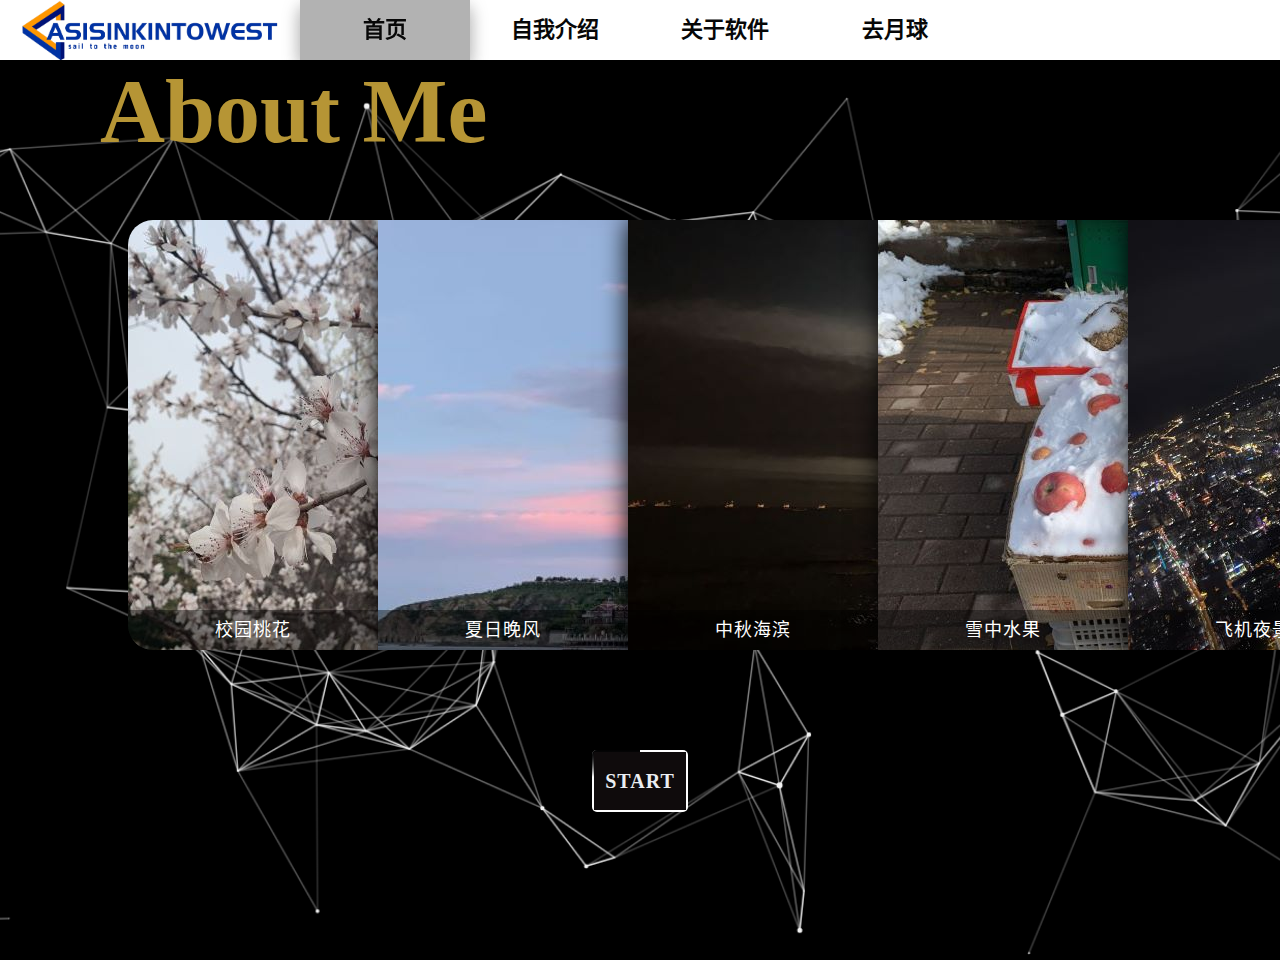
==== index.html @ 87cec789 "初始化个人主页仓库”" ====
<!DOCTYPE html>
<html lang="zh-CN">
<head>
    <meta charset="UTF-8">
    <meta http-equiv="X-UA-Compatible" content="IE=edge">
    <meta name="viewport" content="width=device-width, initial-scale=1.0">
    <title>首页</title>
    <link rel="stylesheet" href="style.css">
    <style>
        body {
            overflow-y:hidden;
        }
        .q1 {
            box-shadow: 0 8px 16px 0 rgba(0,0,0,0.2), 0 6px 20px 0 rgba(0,0,0,0.19);
            background-color: rgba(0,0,0,.3);
        }
    </style>
</head>
<body>
    <header>
        <div class="gui">
            <img src="pictures/p7.png" alt="">
                <div class="q4"><a href="Synx4.html">去月球</a></div>
                <div class="q3"><a href="SYnx2.html">关于软件</a></div>
                <div class="q2"><a href="Synx3.html">自我介绍</a></div>
                <div class="q1"><a href="index.html">首页</a> </div>
          
        </div>
    </header>

    
    <div class="inbox">
        <div class="title"><h2>About Me</h2></div>
        <ul class="show">
            <li>
                <img src="pictures/p1.jpg" alt="">
                <div class="shadow">校园桃花</div>
            </li>
            <li>
                <img src="pictures/p4.jpg" alt="">
                <div class="shadow">夏日晚风</div>
            </li>
            <li>
                <img src="pictures/p3.jpg" alt="">
                <div class="shadow">中秋海滨</div>
            </li>
            <li>
                <img src="pictures/p2.jpg" alt="">
                <div class="shadow">雪中水果</div>
            </li>
            <li>
                <img src="pictures/p5.jpg" alt="">
                <div class="shadow">飞机夜景</div>
            </li>
           </ul>
           <div class="entry">
            <div class="form">
                <a href="Synx3.html" target="_self">START</a>
            </div>
           </div>
    </div>
   
</body>
</html>
---- style.css ----
* {
    margin: 0;
    padding: 0;
    box-sizing: border-box;
    text-decoration: none;
}


li {
    list-style: none;
}

.title {
    width: 1000px;
    color:rgb(182,149,53);
    height: 60px;
    margin-left: 100px;
    font-size: 60px;
    font-weight: 800;
}

.inbox{
    margin-top: 60px;
    position:absolute;
    height: 100vh;
    overflow-y:auto;
    width:100%;
    z-index:-1;
    background-image: url('pictures/bg6_1.png');
    background-size:110% 150%;
    background-repeat:no-repeat;
    background-size: cover;
}

.show {
    width: 1300px;
    height: 430px;
    margin: 100px auto 100px 10vw;
    overflow: hidden;
    transition: all .3s;
    border-radius: 25px;
}

.show li{
    float:left;
    width:250px;
    height:430px;
    position: relative;
    box-shadow: 0 0 25px #000000;
    transition: all .3s;
}

.show li .shadow {
    position:absolute;
    left: 0;
    bottom: 0;
    font-size: 18px;
    letter-spacing: 1px;
    color: #fff;
    width: 100%;
    height: 40px;
    text-align: center;
    line-height: 40px;
    background-color: rgba(0,0,0,.4);
}

.show:hover li {
    width: 165px;
}

.show li:hover {
    width:640px;
}

.entry {
    position: relative;
    top: 0px;
    margin: 0 auto 60px auto;
    background-color: rgb(254, 254, 254);
    width: 96px;
    height: 62px;
    border-radius: 5px;
    overflow: hidden;
}

.entry a{
    text-decoration: none;
    display: block;
    text-align: center;
    height: 58px;
    line-height: 58px; 
    color:  rgb(235,238,242);
    font-size: 20px;
    font-weight: 800;
    letter-spacing: 1px;
}

.entry::before {
    content: ' ';
    position: absolute;
    top: -50%;
    left: -50%;
    width: 96px;
    height: 58px;
    background: linear-gradient(0deg,transparent,rgb(0, 0, 1),
    rgb(0,0,1));
    transform-origin: bottom right;
    animation: animate 6s linear infinite;
}

.entry::after {
    content: ' ';
    position: absolute;
    top: -50%;
    left: -50%;
    width: 96px;
    height: 58px;
    background: linear-gradient(0deg,transparent,
    rgb(0,0,1),rgb(0,0,1));
    transform-origin: bottom right;
    animation: animate 6s linear infinite;
    animation-delay: -3s;
}

.form {
    position: absolute;
    inset: 2px;
    background: rgb(15,11,12);
    z-index: 10;
}
.form:hover{
    background-color: rgb(38, 37, 37);
}

@keyframes animate
{
    0%
    {
        transform: rotate(360deg);
    }
    100%
    {
        transform:rotate(0deg);
    }

}

header {
    height: 60px;
    background-color: #fff;
    width:10000px;
    position: fixed;
    top: 0;
}


.gui {
    margin: 0 auto;
    height: 60px;
    width: 980px;
    background-color: #fff;
    position: fixed;
    top: 0;

}

.gui  a{
    text-decoration: none;
    display: inline-block;
    text-align: center;
    height: 60px;
    width: 100%;;
    line-height: 60px;
    color:  rgb(7, 7, 7);
    font-size: 22px;
    font-weight: 800;
    transition: all .5s;
    background-color: transparent;

 
}

.gui a:hover {
    box-shadow: 1 8px 16px 0 rgba(0,0,0,0.2), 0 6px 20px 0 rgba(0,0,0,0.19);
   background-color: rgba(0,0,0,.3);
}

.gui a:active {
    background-color: rgb(39, 40, 44);
}

.gui img{
    display:inline-block;
    width: 300px;
}


.gui div {
    width: 170px;
    float: right;
    overflow: hidden;
}

.shell {
    height: 100vh;
    overflow-x: hidden;
    perspective:5px;
    margin-top: 60px;
}

.shell div{
    position: relative;
    display: flex;
    justify-content: center;
    align-items: center;
    font-style: 30px;
    letter-spacing: 3px;
}

.image {
    transform: translateZ(-1px) scale(1.6);
    background-size: cover;
    height: 100vh;
    z-index: -1;
 }

 .text {
    height: 40vh;
    background-color: #fff;
 } 
#headone{
    height:30vh;
}
 .text h1 {
    color: black;
 }

 .heading {
    z-index: -1;
    transform: translateY(-30vh) translateZ(2px);
    color: #fff;
    font-size: 30px;
    text-shadow: 5px 5px 10px rgba(0,0,0,.5);
 }

.sbox {
    height: 40vh;
}

.button {
    display: block;
    border-radius: 5px;
    background-color: black;
    border: none;
    color: #FFFFFF;
    text-align: center;
    font-size: 28px;
    font-weight: 700;
    letter-spacing: 1px;
    padding: 20px;
    width: 200px;
    transition: all 0.5s;
    cursor: pointer;
    margin-top: 10vh;
  }
  
  .button span {
    cursor: pointer;
    display: inline-block;
    position: relative;
    transition: 0.5s;
    color: rgb(182,149,53);
  }
  
  .button span:after {
    content: '»';
    position: absolute;
    opacity: 0;
    top: 0;
    right: -20px;
    transition: 0.5s;
  }
  
  .button:hover span {
    padding-right: 25px;
  }
  
  .button:hover span:after {
    opacity: 1;
    right: 0;
  }
 
 section {
    width: 100vw;
    height: 1000px;
    margin: 0 auto;
    overflow: hidden;
 }


 .bigleft{
    position: absolute;
 }

 .left {
    float: left;
    width: 30vmin;
    height: 30vmin;
    position: relative;
    top: 30vmin;
    left: 14vmax;
    overflow-x: hidden;
    overflow-y: auto;
 }

 .left::-webkit-scrollbar {
    display: none;
 }
 .left div{
    width: 30vmin;
    height: 30vmin;
 }

 .left .p1 {
    position:relative;
    left: -100px;
    background-image: url('pictures/h1.jpg');
    background-size:100% 100%;
    background-repeat:no-repeat;
    margin-left: 100px;
 }

 .left .p2 {
    background-image: url('pictures/h2.jpg');
    background-size:100% 100%;
    background-repeat:no-repeat;
 }

 .left .p3 {
    background-image: url('pictures/h3.jpg');
    background-size:100% 100%;
    background-repeat:no-repeat;
 }


 .right {
    float:left;
    width: 80vw;
    height: 100vh;
    position:absolute;
    top:60px;
    right: -28vw;
    overflow-y: auto;
 }
 .right::-webkit-scrollbar {
    display: none;
 }
 .right div{
    margin-top: 30px;
    background-color: rgba(255,255,255,.3);
    width: 50vw;
    min-height: 40vh;
    border-radius: 25px;
    box-shadow: 5px 5px 14px rgba(0,0,0,.5) ;
    backdrop-filter: blur(4px); 
 }
 

.doc h1 {
    color:rgb(182,149,53);
    font-size: 40px;
}

.zero p {
    text-align: center;
    line-height:40px;
}
.doc p {
    font-size: 23px;
    font-weight: 700;
}

.top {
    color:rgb(182,149,53);
    position: relative;
    left: 14vmax;
    top: 30vmin;
}

.down {
    color:rgb(182,149,53);
    position: relative;
    top: 65vmin;
    left: 14vmax;
}
.back {
    width:100%;
    height:100vh;
    overflow-y: auto;
}


.left_one {
    width: 270px;
    height: 400px;
    top: 90px;
    right: 20px;
    position: fixed;
    overflow: hidden;
}

.left_two {
    width: 600px;
    height: 300px;
    margin-top: 60vh;
    position: fixed;
    right: 10px;
}

.left_one .box {
    width: 250px;
    height: 350px;    
    top: 25px;
    background-image: url('pictures/ig1.jpg');
    background-size:100% 100%;
    background-repeat:no-repeat;
    color: rgb(216,120,58);
    text-align: center;
    line-height: 90px;
    font-size: 50px;
    font-weight: 800;
    position: absolute;
    transition: all .3s;
}

.left_one:hover {
    animation: onemove .2s infinite ;
}

@keyframes onemove{
    0%{
        font-size:30px;
        top: 110px;
        right:20px;
    }
    33%{
        right:60px;
        top: 110px;
    }
    66%{
        font-size:50px;
        right:60px;
        top:90px;
    }
    99%{
        right:20px;
        top:90px;
    }
}

@keyframes twomove{
    0%{
        font-size:30px;
        top: 110px;
        right:20px;
    }
    33%{
        right:60px;
        top: 110px;
    }
    66%{
        font-size:20px;
        right:60px;
        top:90px;
    }
    99%{
        right:20px;
        top:90px;
    }
}
.left_two .box {
    width: 560px;
    height: 240px;
    background-image: url('pictures/ig2.jpg');
    background-size:100% 100%;
    background-repeat:no-repeat;
}


.middle {
    width: 900px;
    height: 200vh;
    margin: 60px 350px 0px auto;
    font-size: 35px;
    color: rgb(216,120,58);
    text-decoration: none;
    overflow-x:hidden;
}
.middle::-webkit-scrollbar {
    display: none;
 }
.middle span {
    
    font-size: 10px;
    color:rgb(222, 231, 236)
}
.middle img {
    
    position: relative;
    top: 150vh;
    left: 36vw;
    width: 5%;
}

.middle img:hover{
    width:7%;
}
.right_one {
    width: 400px;
    height: 600px;
    top: 180px;
    position: fixed;
    left: 10px;
    transition: all .3s;
    animation: twomove .4s infinite;
}

.right_one input{
    color: red;
    margin-left:305px; 
    margin-top: 0px;
    line-height: 20px;
    font-size: 14px;
    font-weight: 700;
    border: 1px solid black;
    background-color: rgb(242, 244, 226);
}

.right_one input:hover{
    background-color: gray;
}

.right_one .box{
    width: 350px;
    height: 450px;
    margin-left: 10px;
    color: rgb(241, 160, 226);
    text-shadow: 2px 2px 4px red;
    background-image: linear-gradient(to right, red, green,yellow);
    overflow: hidden;
    text-align: center;
}

.right_one img {
    width: 350px;
    position: relative;
    left: 10px;
}
.left_one img{
    width: 250px;
}

.moon {
    margin: 0 auto;
    color:rgb(216,120,58);
    text-align: center;
    font-size: 30px;
    height: 100vh;
}
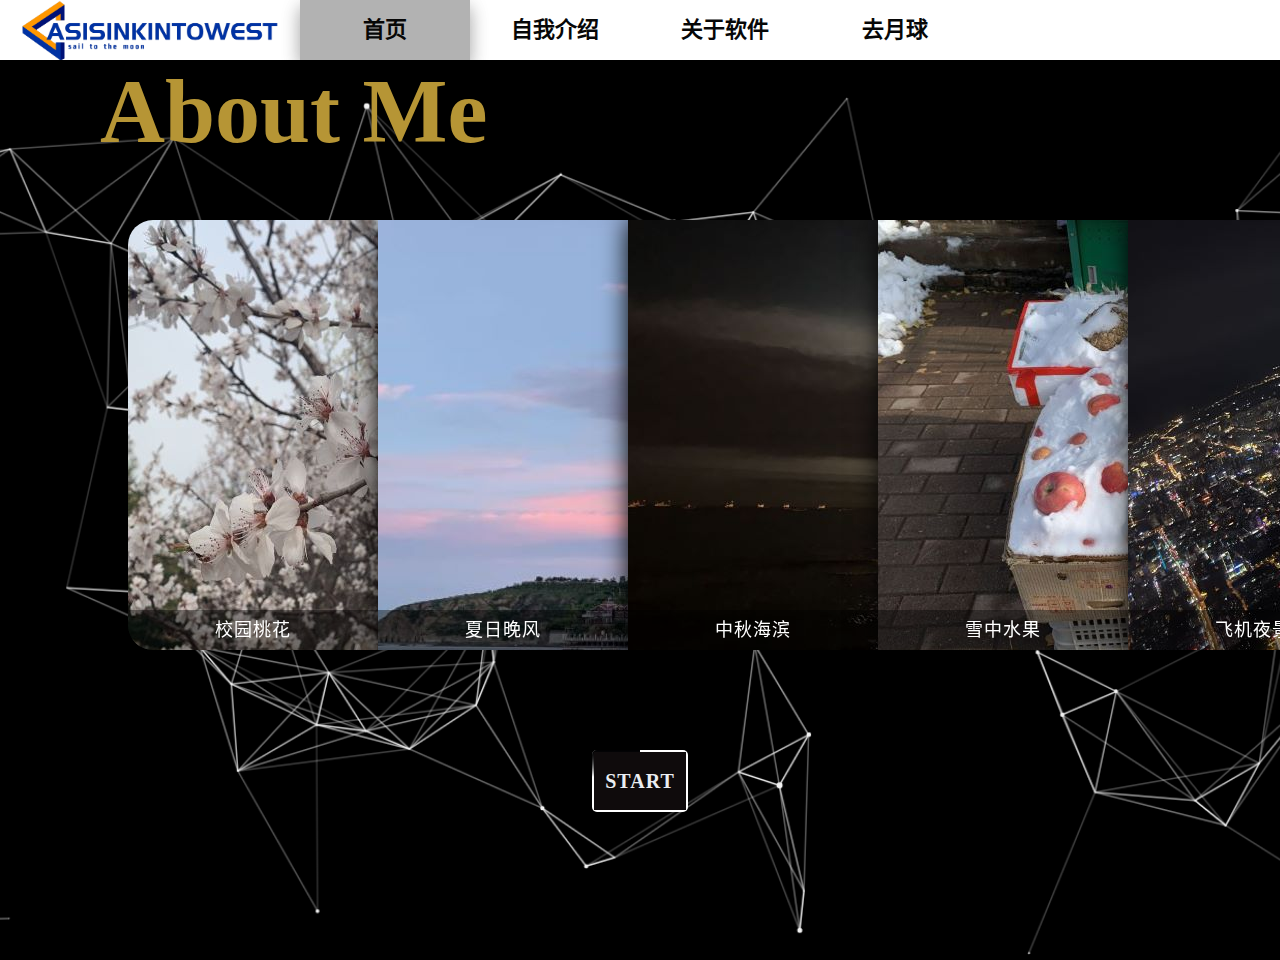
==== commit 62450dc5: "final submit" ====
--- a/index.html
+++ b/index.html
@@ -4,12 +4,13 @@
     <meta charset="UTF-8">
     <meta http-equiv="X-UA-Compatible" content="IE=edge">
     <meta name="viewport" content="width=device-width, initial-scale=1.0">
-    <title>首页</title>
+    <title>homepage</title>
     <link rel="stylesheet" href="style.css">
     <style>
         body {
             overflow-y:hidden;
         }
+
         .q1 {
             box-shadow: 0 8px 16px 0 rgba(0,0,0,0.2), 0 6px 20px 0 rgba(0,0,0,0.19);
             background-color: rgba(0,0,0,.3);
@@ -19,9 +20,9 @@
 <body>
     <header>
         <div class="gui">
-            <img src="pictures/p7.png" alt="">
+            <img src="pictures/p7_3.png" alt="">
                 <div class="q4"><a href="Synx4.html">去月球</a></div>
-                <div class="q3"><a href="SYnx2.html">关于软件</a></div>
+                <div class="q3"><a href="Synx2.html">关于软件</a></div>
                 <div class="q2"><a href="Synx3.html">自我介绍</a></div>
                 <div class="q1"><a href="index.html">首页</a> </div>
           
@@ -30,35 +31,37 @@
 
     
     <div class="inbox">
-        <div class="title"><h2>About Me</h2></div>
-        <ul class="show">
-            <li>
-                <img src="pictures/p1.jpg" alt="">
-                <div class="shadow">校园桃花</div>
-            </li>
-            <li>
-                <img src="pictures/p4.jpg" alt="">
-                <div class="shadow">夏日晚风</div>
-            </li>
-            <li>
-                <img src="pictures/p3.jpg" alt="">
-                <div class="shadow">中秋海滨</div>
-            </li>
-            <li>
-                <img src="pictures/p2.jpg" alt="">
-                <div class="shadow">雪中水果</div>
-            </li>
-            <li>
-                <img src="pictures/p5.jpg" alt="">
-                <div class="shadow">飞机夜景</div>
-            </li>
+        <div class="title">
+            <h2>About Me</h2>
+        </div>
+            <ul class="show">
+                <li>
+                    <img src="pictures/p1.jpg" alt="">
+                    <div class="shadow">校园桃花</div>
+                </li>
+                <li>
+                    <img src="pictures/p4.jpg" alt="">
+                    <div class="shadow">夏日晚风</div>
+                </li>
+                <li>
+                    <img src="pictures/p3.jpg" alt="">
+                    <div class="shadow">中秋海滨</div>
+                </li>
+                <li>
+                    <img src="pictures/p2.jpg" alt="">
+                    <div class="shadow">雪中水果</div>
+                </li>
+                <li>
+                    <img src="pictures/p5.jpg" alt="">
+                    <div class="shadow">飞机夜景</div>
+                </li>
            </ul>
-           <div class="entry">
+
+        <div class="entry">
             <div class="form">
                 <a href="Synx3.html" target="_self">START</a>
             </div>
-           </div>
-    </div>
-   
+        </div>
+    </div>  
 </body>
 </html>--- a/style.css
+++ b/style.css
@@ -10,22 +10,73 @@
     list-style: none;
 }
 
+header {
+    width:10000px;
+    height: 60px;
+    background-color: white;
+    position: fixed;
+    top: 0;
+}
+
+
+.gui {
+    width: 980px;
+    height: 60px;
+    background-color: #fff;
+    position: fixed;
+    top: 0;
+
+}
+
+.gui  a {
+    display: inline-block;
+    text-align: center;
+    height: 60px;
+    width: 100%;
+    line-height: 60px;
+    color:  rgb(7, 7, 7);
+    font-size: 22px;
+    font-weight: 800;
+    transition: all .5s;
+    background-color: transparent;
+}
+
+.gui a:hover {
+    box-shadow: 1 8px 16px 0 rgba(0,0,0,0.2), 0 6px 20px 0 rgba(0,0,0,0.19);
+   background-color: rgba(0,0,0,.3);
+}
+
+.gui a:active {
+    background-color: rgb(39, 40, 44);
+}
+
+.gui img {
+    display:inline-block;
+    width: 300px;
+}
+
+
+.gui div {
+    width: 170px;
+    float: right;
+  
+}
+
 .title {
     width: 1000px;
+    height: 60px;
     color:rgb(182,149,53);
-    height: 60px;
     margin-left: 100px;
     font-size: 60px;
     font-weight: 800;
 }
 
-.inbox{
+.inbox {
+    width:100%;
+    height: 100vh;
     margin-top: 60px;
     position:absolute;
-    height: 100vh;
     overflow-y:auto;
-    width:100%;
-    z-index:-1;
     background-image: url('pictures/bg6_1.png');
     background-size:110% 150%;
     background-repeat:no-repeat;
@@ -41,7 +92,7 @@
     border-radius: 25px;
 }
 
-.show li{
+.show li {
     float:left;
     width:250px;
     height:430px;
@@ -51,14 +102,14 @@
 }
 
 .show li .shadow {
+    width: 100%;
+    height: 40px;
     position:absolute;
     left: 0;
     bottom: 0;
     font-size: 18px;
     letter-spacing: 1px;
     color: #fff;
-    width: 100%;
-    height: 40px;
     text-align: center;
     line-height: 40px;
     background-color: rgba(0,0,0,.4);
@@ -73,21 +124,20 @@
 }
 
 .entry {
+    width: 96px;
+    height: 62px;
     position: relative;
     top: 0px;
     margin: 0 auto 60px auto;
-    background-color: rgb(254, 254, 254);
-    width: 96px;
-    height: 62px;
+    background-color: white;
     border-radius: 5px;
     overflow: hidden;
 }
 
-.entry a{
-    text-decoration: none;
+.entry a {
+    height: 58px;
     display: block;
     text-align: center;
-    height: 58px;
     line-height: 58px; 
     color:  rgb(235,238,242);
     font-size: 20px;
@@ -122,95 +172,44 @@
     animation-delay: -3s;
 }
 
+@keyframes animate
+{
+    0%
+    {
+        transform: rotate(360deg);
+    }
+    100%
+    {
+        transform:rotate(0deg);
+    }
+
+}
+
 .form {
     position: absolute;
     inset: 2px;
     background: rgb(15,11,12);
     z-index: 10;
 }
+
 .form:hover{
     background-color: rgb(38, 37, 37);
 }
 
-@keyframes animate
-{
-    0%
-    {
-        transform: rotate(360deg);
-    }
-    100%
-    {
-        transform:rotate(0deg);
-    }
-
-}
-
-header {
-    height: 60px;
-    background-color: #fff;
-    width:10000px;
-    position: fixed;
-    top: 0;
-}
-
-
-.gui {
-    margin: 0 auto;
-    height: 60px;
-    width: 980px;
-    background-color: #fff;
-    position: fixed;
-    top: 0;
-
-}
-
-.gui  a{
-    text-decoration: none;
-    display: inline-block;
-    text-align: center;
-    height: 60px;
-    width: 100%;;
-    line-height: 60px;
-    color:  rgb(7, 7, 7);
-    font-size: 22px;
-    font-weight: 800;
-    transition: all .5s;
-    background-color: transparent;
-
- 
-}
-
-.gui a:hover {
-    box-shadow: 1 8px 16px 0 rgba(0,0,0,0.2), 0 6px 20px 0 rgba(0,0,0,0.19);
-   background-color: rgba(0,0,0,.3);
-}
-
-.gui a:active {
-    background-color: rgb(39, 40, 44);
-}
-
-.gui img{
-    display:inline-block;
-    width: 300px;
-}
-
-
-.gui div {
-    width: 170px;
-    float: right;
-    overflow: hidden;
-}
+
+
 
 .shell {
     height: 100vh;
     overflow-x: hidden;
     perspective:5px;
     margin-top: 60px;
+
 }
 
 .shell div{
-    position: relative;
     display: flex;
+    position: relative;
     justify-content: center;
     align-items: center;
     font-style: 30px;
@@ -228,12 +227,10 @@
     height: 40vh;
     background-color: #fff;
  } 
+
 #headone{
     height:30vh;
 }
- .text h1 {
-    color: black;
- }
 
  .heading {
     z-index: -1;
@@ -249,24 +246,24 @@
 
 .button {
     display: block;
-    border-radius: 5px;
-    background-color: black;
-    border: none;
+    width: 200px;
+    padding: 20px;
+    margin-top: 10vh;
     color: #FFFFFF;
     text-align: center;
     font-size: 28px;
     font-weight: 700;
     letter-spacing: 1px;
-    padding: 20px;
-    width: 200px;
+    background-color: black;
+    border: none;
+    border-radius: 5px;
     transition: all 0.5s;
     cursor: pointer;
-    margin-top: 10vh;
   }
   
   .button span {
+    display: inline-block;
     cursor: pointer;
-    display: inline-block;
     position: relative;
     transition: 0.5s;
     color: rgb(182,149,53);
@@ -316,18 +313,17 @@
  .left::-webkit-scrollbar {
     display: none;
  }
+
  .left div{
     width: 30vmin;
     height: 30vmin;
  }
 
  .left .p1 {
-    position:relative;
-    left: -100px;
     background-image: url('pictures/h1.jpg');
     background-size:100% 100%;
     background-repeat:no-repeat;
-    margin-left: 100px;
+
  }
 
  .left .p2 {
@@ -352,16 +348,18 @@
     right: -28vw;
     overflow-y: auto;
  }
+
  .right::-webkit-scrollbar {
     display: none;
  }
- .right div{
+
+ .right div {
+    width: 50vw;
+    min-height: 40vh;
     margin-top: 30px;
     background-color: rgba(255,255,255,.3);
-    width: 50vw;
-    min-height: 40vh;
     border-radius: 25px;
-    box-shadow: 5px 5px 14px rgba(0,0,0,.5) ;
+    box-shadow: 5px 5px 14px rgba(0,0,0,.5);
     backdrop-filter: blur(4px); 
  }
  
@@ -399,13 +397,12 @@
     overflow-y: auto;
 }
 
-
 .left_one {
     width: 270px;
     height: 400px;
+    position: fixed;
     top: 90px;
     right: 20px;
-    position: fixed;
     overflow: hidden;
 }
 
@@ -421,15 +418,15 @@
     width: 250px;
     height: 350px;    
     top: 25px;
+    position: absolute;
+    color: rgb(216,120,58);
+    text-align: center;
+    line-height: 90px;
+    font-size: 50px;
+    font-weight: 800;
     background-image: url('pictures/ig1.jpg');
     background-size:100% 100%;
     background-repeat:no-repeat;
-    color: rgb(216,120,58);
-    text-align: center;
-    line-height: 90px;
-    font-size: 50px;
-    font-weight: 800;
-    position: absolute;
     transition: all .3s;
 }
 
@@ -437,7 +434,7 @@
     animation: onemove .2s infinite ;
 }
 
-@keyframes onemove{
+@keyframes onemove {
     0%{
         font-size:30px;
         top: 110px;
@@ -478,6 +475,7 @@
         top:90px;
     }
 }
+
 .left_two .box {
     width: 560px;
     height: 240px;
@@ -486,40 +484,40 @@
     background-repeat:no-repeat;
 }
 
-
 .middle {
     width: 900px;
     height: 200vh;
     margin: 60px 350px 0px auto;
     font-size: 35px;
     color: rgb(216,120,58);
-    text-decoration: none;
     overflow-x:hidden;
 }
+
 .middle::-webkit-scrollbar {
     display: none;
  }
+
 .middle span {
-    
     font-size: 10px;
     color:rgb(222, 231, 236)
 }
+
 .middle img {
-    
+    width: 5%;
     position: relative;
     top: 150vh;
     left: 36vw;
-    width: 5%;
 }
 
 .middle img:hover{
     width:7%;
 }
+
 .right_one {
     width: 400px;
     height: 600px;
+    position: fixed;
     top: 180px;
-    position: fixed;
     left: 10px;
     transition: all .3s;
     animation: twomove .4s infinite;
@@ -545,10 +543,10 @@
     height: 450px;
     margin-left: 10px;
     color: rgb(241, 160, 226);
+    text-align: center;
     text-shadow: 2px 2px 4px red;
     background-image: linear-gradient(to right, red, green,yellow);
-    overflow: hidden;
-    text-align: center;
+    overflow: hidden;  
 }
 
 .right_one img {
@@ -556,14 +554,33 @@
     position: relative;
     left: 10px;
 }
+
 .left_one img{
     width: 250px;
 }
 
 .moon {
     margin: 0 auto;
+    height: 100vh;
     color:rgb(216,120,58);
     text-align: center;
     font-size: 30px;
-    height: 100vh;
+}
+
+@keyframes bgc {
+    0%{
+        background: linear-gradient(-45deg, #ee7752, #e73c7e, #23a6d5, #23d5ab);
+    }
+    25%{
+        background: linear-gradient(-45deg, #e73c7e, #23a6d5, #23d5ab, #ee7752);
+    }
+    50%{
+        background: linear-gradient(-45deg, #23a6d5, #23d5ab, #ee7752, #e73c7e);
+    }
+    75%{
+        background: linear-gradient(-45deg, #23d5ab, #ee7752, #e73c7e, #23a6d5);
+    }
+    100%{
+        background: linear-gradient(-45deg, #ee7752, #e73c7e, #23a6d5, #23d5ab);
+    }
 }